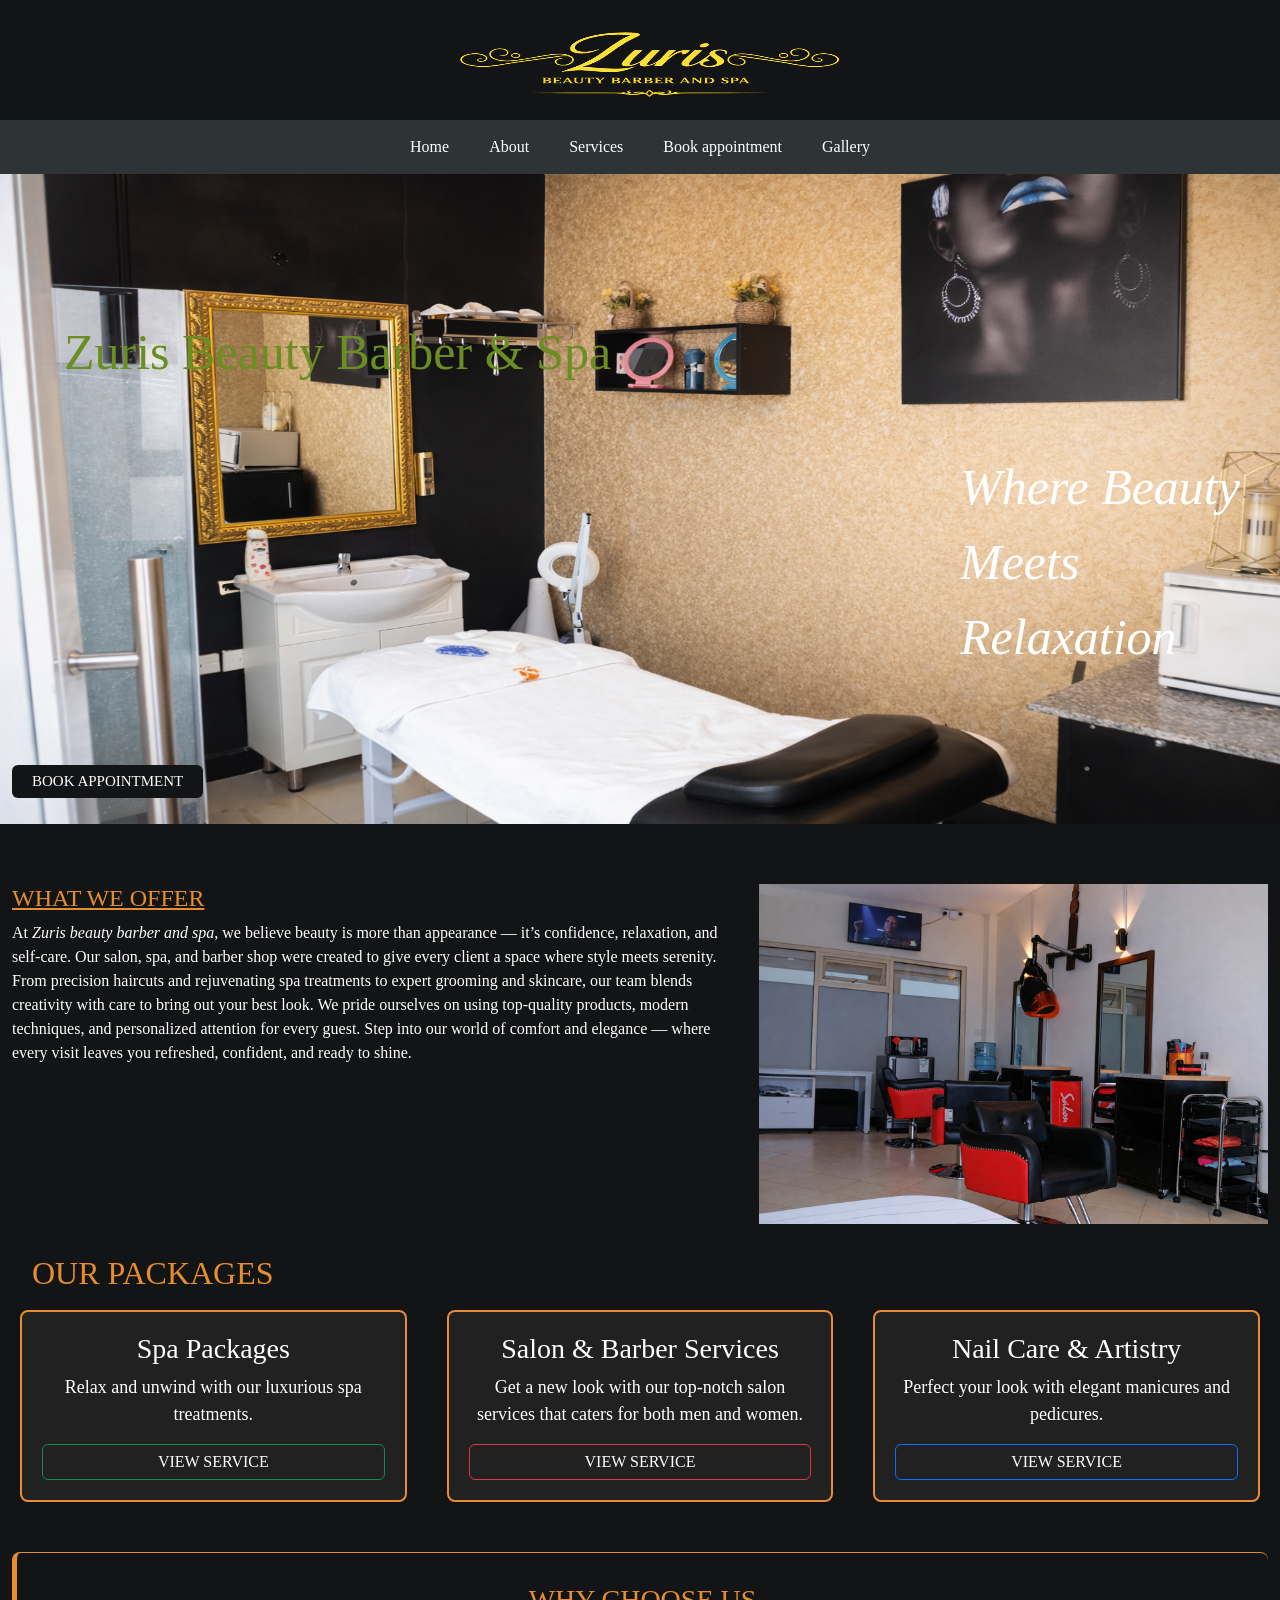
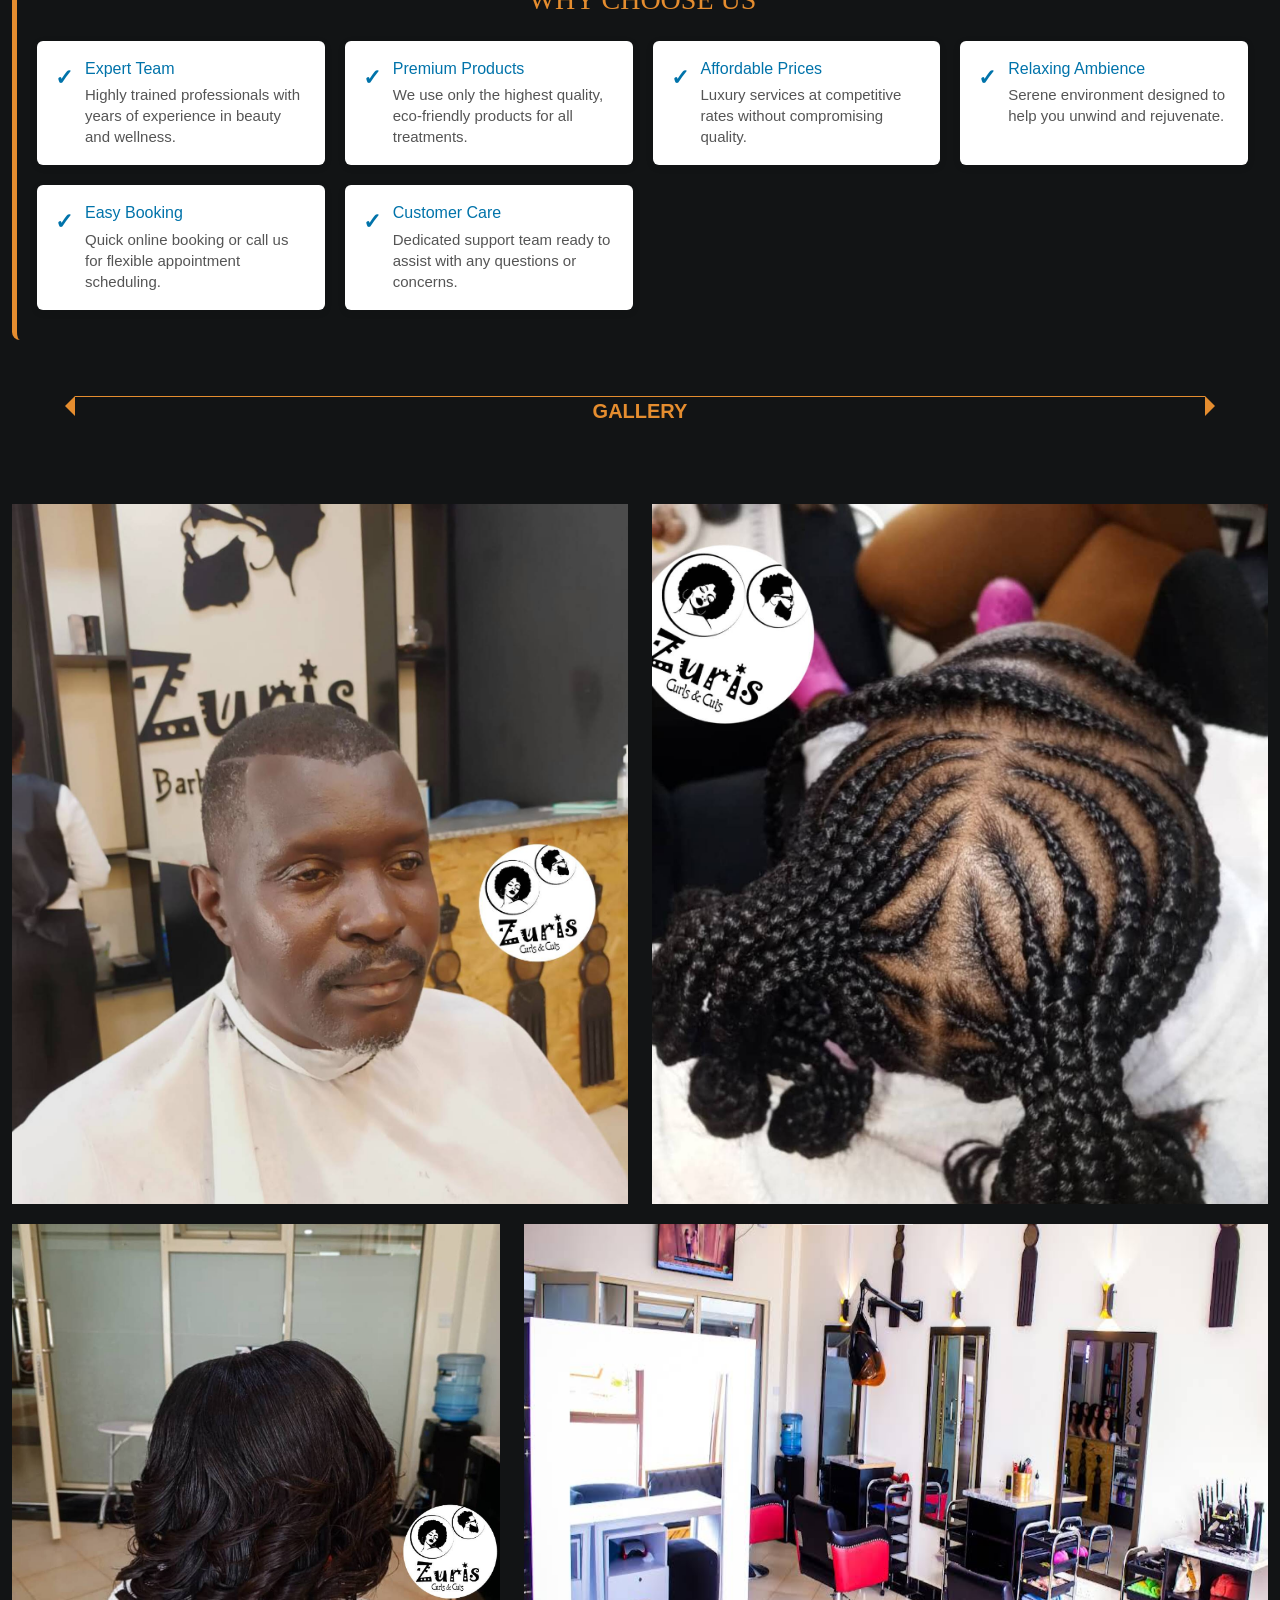
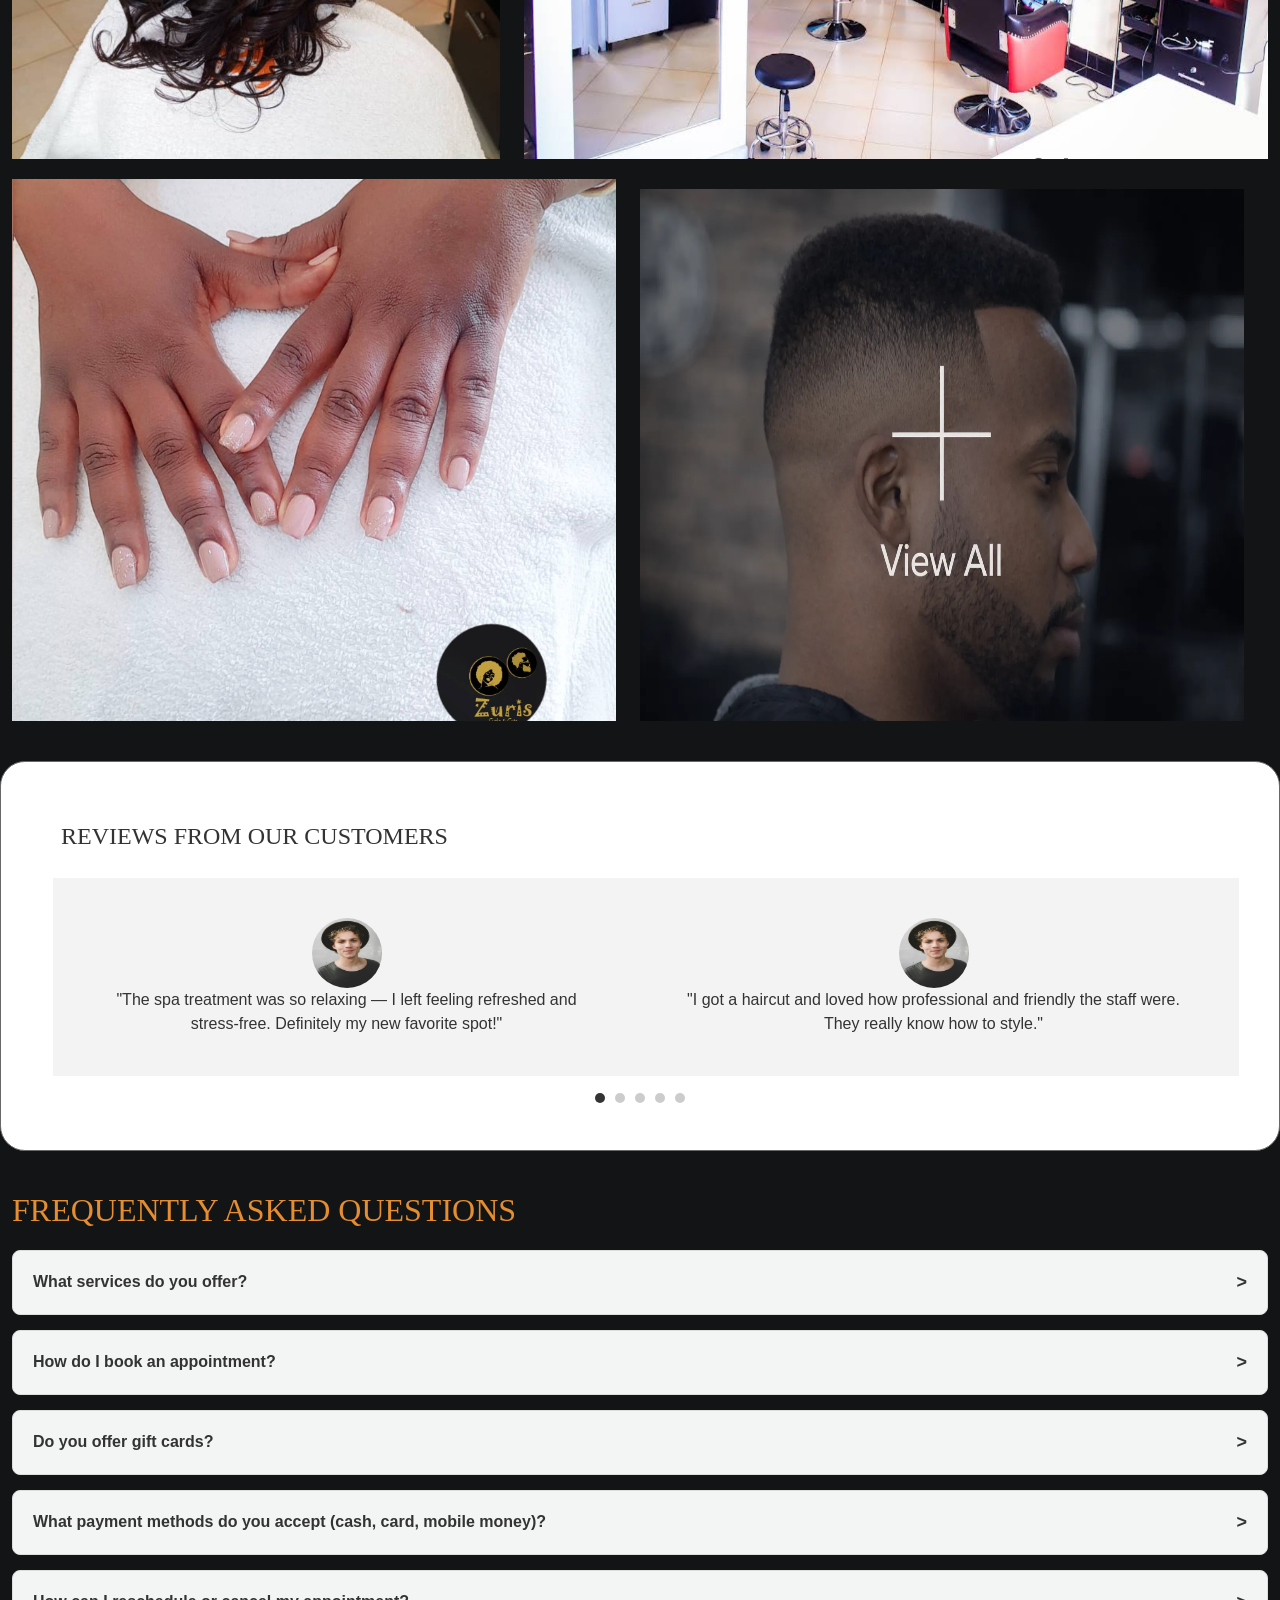
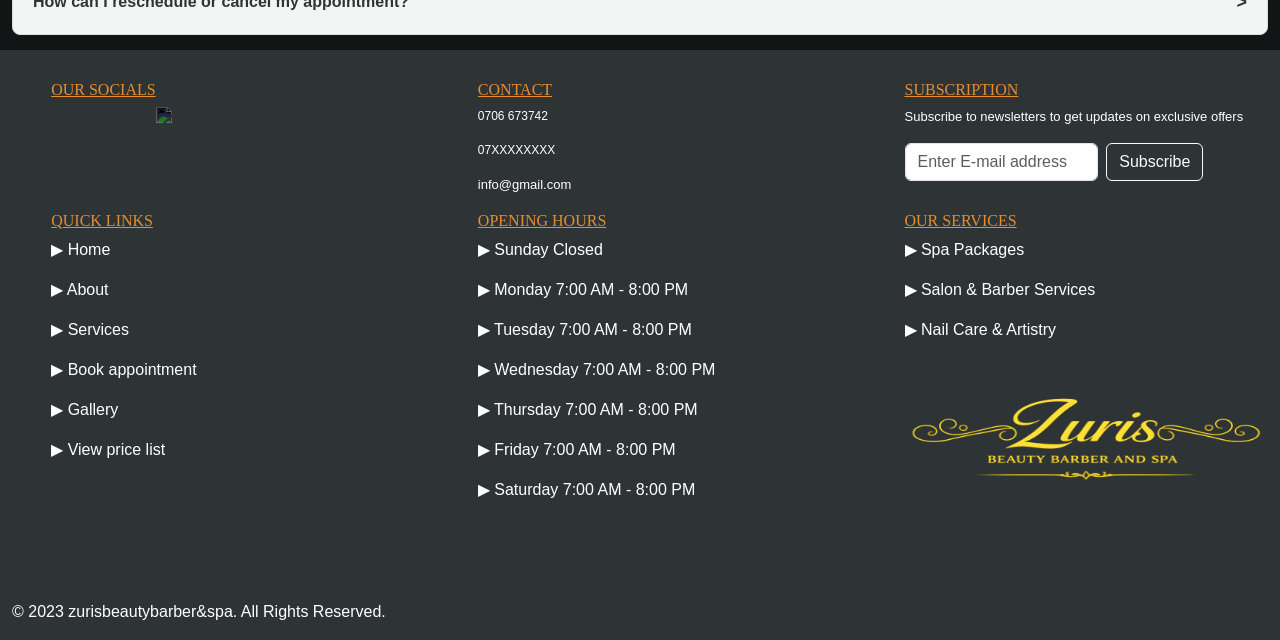
==== index.html @ 47574353 "first commit" ====
<!DOCTYPE html>
<html>

<head>
    <title>Zuris beauty barber and spa</title>
    <meta name="description" content="Zuris beauty and spa offers barbershop services in Nairobi. Book your appointment today for style, relaxation, and transformation.">
    <meta name="keywords" content="barbershop Nairobi, salon Kenya, barber Nairobi, spa services Kenya">
    
    <link href="https://cdn.jsdelivr.net/npm/bootstrap@5.0.2/dist/css/bootstrap.min.css" rel="stylesheet"
        integrity="sha384-EVSTQN3/azprG1Anm3QDgpJLIm9Nao0Yz1ztcQTwFspd3yD65VohhpuuCOmLASjC" crossorigin="anonymous">
    <script src="https://use.fontawesome.com/0bd7229511.js"></script>
    <link rel="preconnect" href="https://fonts.googleapis.com">
    <link rel="preconnect" href="https://fonts.gstatic.com" crossorigin>
    <link
        href="https://fonts.googleapis.com/css2?family=Atkinson+Hyperlegible+Next:ital,wght@0,200..800;1,200..800&display=swap"
        rel="stylesheet">
    <link rel="stylesheet" href="css/style.css" ;>
    <meta charset="utf-8">
    <meta name="viewport" content="width=device-width, initial-scale=1">
    <meta name="viewport" content="width=device-width, initial-scale=1.0">
    <!-- Open Graph (for social sharing) -->
    <meta property="og:title" content="Urban Dukes Ltd barbershop">   <!--Precious Beauty Shop-->
    <meta property="og:description" content="Salon, spa, and barber services in Nairobi.">
    <meta property="og:image" content="https://yourdomain.com/images/logo.png">
    <meta property="og:url" content="https://yourdomain.com">

<!-- Favicon -->
<link rel="icon" href="/favicon.ico" type="image/x-icon">
    <style>
        .duke{
            height:120px;
        }
        .Viewservice:hover{
            color:white;
            background-color: #e58d2f;
            border:1px solid #e58d2f
        }
       
        .cards {
            display: flex;
            justify-content: space-around;
            margin-top: 20px;
        }
        .card {
            background: #e9f4f7;
            border-radius: 8px;
            box-shadow: 0 2px 5px rgba(0, 0, 0, 0.1);
            padding: 20px;
            text-align: center;
            flex: 1;
            margin: 0 10px;
           
        }
        .item{
             transition: transform 0.2s;
        }
        .item:hover{
            transform: scale(1.05);
        }
        .spa {
            background-color: #202120; 
            border:2px solid #e58d2f;
            color:white;
        }
        .salon {
            background-color: #202120;  
            border:2px solid #e58d2f;
            color:white;
        }
        .beauty {
            background-color: #202120;  
            border:2px solid #e58d2f;
            color:white;
        }
        
        
      
        /*Arrow*/

        .arrow-divider {
            text-align: center;
            margin: 40px 0; /* Adjusts spacing around the divider */
            
            
        }

        .arrow {
            display: inline-block;
            width: 90%;    /* Length of the arrow body */
            height: 1px;   /* Thickness of the arrow body */
            background-color: #e58d2f; /* Color of the arrow body */
            position: relative;
            
        }

        .arrow-head {
            width: 0;
            height: 0;
            border-top: 10px solid transparent; /* Top point of the arrow */
            border-bottom: 10px solid transparent; /* Bottom point of the arrow */
            position: absolute;
        }

        .arrow-head.left {
            left: -10px; /* Adjust position for left arrowhead */
            border-right: 10px solid #e58d2f; /* Color of the left arrowhead */
        }

        .arrow-head.right {
            right: -10px; /* Adjust position for right arrowhead */
            border-left: 10px solid #e58d2f; /* Color of the right arrowhead */
           
        }

         /*Arrow*/
         /*menu*/
         .menu {
            display:none;
            flex-direction: column;
            background-color: #2e3436;
            position: absolute;
            top: 155px;
            left: 0px;
            width: 150px;
            border-bottom-right-radius: 5px;
            z-index: 100;
        }
        /*menu*/

        .faq-section {
            margin-top: 40px;
        }
        .faq-title {
            color: #0073aa;
            margin-bottom: 20px;
            font-family: 'Times New Roman', Times, serif;
        }
        .faq-item {
            border: 1px solid #ddd;
            border-radius: 8px;
            margin-bottom: 15px;
            overflow: hidden;
            background: #fafafaf8;
        }
        .faq-question {
            display: flex;
            justify-content: space-between;
            align-items: center;
            padding: 18px 20px;
            cursor: pointer;
            font-weight: 600;
            color: #333;
        }
        .faq-question:hover {
            background:rgb(73, 72, 72);
            color: white;
        }
        .faq-toggle {
            transition: transform 0.25s ease;
            display: inline-block;
            font-size: 18px;
        }
        .faq-toggle.open {
            transform: rotate(90deg);
        }
        .faq-answer {
            max-height: 0;
            overflow: hidden;
            padding: 0 20px;
            transition: max-height 0.3s ease, padding 0.3s ease;
            color: #555;
            background: #fff;
        }
        .faq-answer.open {
            padding: 15px 20px 20px;
            max-height: 240px;
        }

        /*Why chose us*/
        .why-us-section {
            margin-top: 40px;
            padding: 30px 20px;
            border-radius: 8px;
            border-left: 5px solid #e58d2f;
            border-top:1px solid #e58d2f
        }
        .why-us-title {
            color: #e58d2f;
            font-size: 28px;
            margin-bottom: 25px;
            text-align: center;
            font-family: 'Times New Roman', Times, serif;
        }
        .points-grid {
            display: grid;
            grid-template-columns: repeat(auto-fit, minmax(250px, 1fr));
            gap: 20px;
            margin: 0;
        }
        .point {
            background: white;
            padding: 18px;
            border-radius: 6px;
            box-shadow: 0 2px 8px rgba(0, 0, 0, 0.08);
            display: flex;
            align-items: flex-start;
            gap: 12px;
            transition: transform 0.2s, box-shadow 0.2s;
        }
        .point:hover {
            transform: translateY(-3px);
            box-shadow: 0 4px 12px rgba(0, 0, 0, 0.12);
        }
        .point-icon {
            color: #0073aa;
            font-size: 22px;
            font-weight: bold;
            flex-shrink: 0;
            margin-top: 2px;
        }
        .point-text h4 {
            margin: 0 0 6px 0;
            color: #0073aa;
            font-size: 16px;
        }
        .point-text p {
            margin: 0;
            color: #555;
            font-size: 15px;
            line-height: 1.4;
        }
            .slideshow {
            overflow: hidden;
            position: relative;
            }
            .slideshow img {
            position: absolute;
            top: 0;
            left: 0;
            width: 100%;
            height: auto;
            opacity: 0;
            transition: opacity 1s ease-in-out;
            }
            .slideshow img.active {
            opacity: 1;
           
            }

    /*Image Hover*/
            img.gallery {
                transition: transform 0.2s, box-shadow 0.2s;
                display: inline-block;
                padding-bottom: 20px;
            }
            img.gallery:hover {
                transform: scale(1.05);
            }

            a img.gallery {
                transition: transform 0.2s, box-shadow 0.2s;
                display: inline-block;
                padding-bottom: 20px;
            }
            a img.gallery:hover {
                transform: scale(1.05);
            }
            
    /*Image Hover*/
    </style>

</head>

<body>
    <div class="container-fluid">
        <header style="background-color: #121415;">
            <div class="row duke"  style="padding-left:35%; background-color: #121415;">
        
            <img src="Images/Zuris1.png" alt="Brand" style="width:50%;height:100%;"> 
        </div>
        </header>
        <div class="row" style=" background-color: #2e3436;font-family: 'Times New Roman', Times, serif;">
                            <!--Hamburger menu-->
                            <button class="hamburger">☰</button>
                            <div class="menu" id="menu">
                                <a href="index.html">Home</a>
                                <a href="about.html">About</a>
                                <a href="services.html">Services</a>
                                <a href="appointment.html">Book appointment</a>
                                <a href="gallery.html">Gallery</a>
                                <a href="#"  data-bs-toggle="modal" data-bs-target="#pricelist" >View price list</a>
                                 <a href="https://wa.me/254718853027?text=Hello,%20I%20am%20interested%20in%20your%20services!">Whatapp us</a>
                            </div>
                            <!--Hamburger menu-->
                        <nav>    
                            <a href="index.html">Home</a>
                            <a href="about.html">About</a>
                            <a href="services.html">Services</a>
                            <a href="appointment.html">Book appointment</a>
                            <a href="gallery.html">Gallery</a>
                        </nav> 
        </div>                

       

        <!--FIRST ROW CONTAINING PRODUCTS-->
        <div class="row home-page slideshow">
            <img src="Images/Home4.png" alt="Homepage Image"   class="active" style="padding: 0 0px;">
            <img src="Images/Home.png" alt="Homepage Image" style="padding: 0 0px;">
            <img src="Images/Home5.png" alt="Homepage Image" style="padding: 0 0px;">
        </div>
        <script>
            let sliderIndex = 0;
            const slideshow = document.querySelector('.slideshow');
            const images = document.querySelectorAll('.slideshow img');

            function adjustSlideshowHeight() {
            if (!slideshow) return;
            const active = slideshow.querySelector('img.active') || images[0];
            if (!active) return;
            if (active.complete && active.naturalWidth) {
                slideshow.style.height = active.clientHeight + 'px';
            } else {
                active.addEventListener('load', () => {
                slideshow.style.height = active.clientHeight + 'px';
                }, { once: true });
            }
            }

            window.addEventListener('load', adjustSlideshowHeight);
            window.addEventListener('resize', adjustSlideshowHeight);

            setInterval(() => {
            images[sliderIndex].classList.remove('active');
            sliderIndex = (sliderIndex + 1) % images.length;
            images[sliderIndex].classList.add('active');
            adjustSlideshowHeight();
            }, 10000); // changes every 10 seconds
        </script>
        
        <section>
            <div class="brand">
                Zuris Beauty Barber & Spa
            </div>
            <button class="btn btn-primary"><a href="appointment.html" style="color: white; text-decoration: none;display:block;width:100%;height:100%;line-height:inherit;">BOOK APPOINTMENT</a></button>
            <div class="description"><i>Where Beauty Meets Relaxation</i></div>
        </section>
        
        
        <!--Details-->
        <div class="row" style="padding-top:60px;">
            <div class="col-md-7">
                <h4 style="color:#e58d2f;font-family: 'Times New Roman', Times, serif;"><u>WHAT WE OFFER</u></h4>
            <p style="color:white;font-family: 'Times New Roman', Times, serif;">
                At <i>Zuris beauty barber and spa</i>, we believe beauty is more than appearance — it’s confidence, relaxation, and self‑care. Our salon, spa, and barber shop were created to give every client a space where style meets serenity.
                From precision haircuts and rejuvenating spa treatments to expert grooming and skincare, our team blends creativity with care to bring out your best look. We pride ourselves on using top‑quality products, modern techniques, and personalized attention for every guest.
                Step into our world of comfort and elegance — where every visit leaves you refreshed, confident, and ready to shine.
            </p>
            </div>
            <div class="col-md-5"><img src="Images/Image6.png" alt="Image 1" style="width: 100%;"></div>
            
        </div>
        
        <h2 style="padding-top:30px;padding-left:20px;font-family: 'Times New Roman', Times, serif;">OUR PACKAGES</h2>
        <div class="row" style="font-family: 'Times New Roman', Times, serif;font-size: 18px;"> 
            <div class="col-md-4" style="padding:10px;">  
                <div class="card spa hidden">
                    <h3>Spa Packages</h3>
                    <p>Relax and unwind with our luxurious spa treatments.</p>
                    <button class="btn btn-outline-success Viewservice" style="padding:0;"><a href="services.html" style="color: white; text-decoration: none;display:block;width:100%;height:100%;line-height:inherit;padding:5px;">VIEW SERVICE</a></button>
                </div>  
            </div>
            <div class="col-md-4" style="padding:10px;">      
                <div class="card salon hidden">
                    <h3>Salon & Barber Services</h3>
                    <p>Get a new look with our top-notch salon services that caters for both men and women.</p>
                    <button class="btn btn-outline-danger Viewservice" style="padding:0;"><a href="services.html" style="color: white; text-decoration: none;display:block;width:100%;height:100%;line-height:inherit;padding:5px;">VIEW SERVICE</a></button>
                </div>
            </div>
            <div class="col-md-4" style="padding:10px;">
                <div class="card beauty hidden">
                    <h3>Nail Care & Artistry</h3>
                    <p>Perfect your look with elegant manicures and pedicures.</p>
                    <button class="btn btn-outline-primary Viewservice" style="padding:0;"><a href="services.html" style="color: white; text-decoration: none;display:block;width:100%;height:100%;line-height:inherit;padding:5px;">VIEW SERVICE</a></button>
                </div>
            </div>    
        </div>

        <!--Why chose us-->
        <section class="why-us-section">
        <h2 class="why-us-title">WHY CHOOSE US</h2>
        <div class="points-grid">
            <div class="point">
                <div class="point-icon">✓</div>
                <div class="point-text">
                    <h4>Expert Team</h4>
                    <p>Highly trained professionals with years of experience in beauty and wellness.</p>
                </div>
            </div>
            <div class="point">
                <div class="point-icon">✓</div>
                <div class="point-text">
                    <h4>Premium Products</h4>
                    <p>We use only the highest quality, eco-friendly products for all treatments.</p>
                </div>
            </div>
            <div class="point">
                <div class="point-icon">✓</div>
                <div class="point-text">
                    <h4>Affordable Prices</h4>
                    <p>Luxury services at competitive rates without compromising quality.</p>
                </div>
            </div>
            <div class="point">
                <div class="point-icon">✓</div>
                <div class="point-text">
                    <h4>Relaxing Ambience</h4>
                    <p>Serene environment designed to help you unwind and rejuvenate.</p>
                </div>
            </div>
            <div class="point">
                <div class="point-icon">✓</div>
                <div class="point-text">
                    <h4>Easy Booking</h4>
                    <p>Quick online booking or call us for flexible appointment scheduling.</p>
                </div>
            </div>
            <div class="point">
                <div class="point-icon">✓</div>
                <div class="point-text">
                    <h4>Customer Care</h4>
                    <p>Dedicated support team ready to assist with any questions or concerns.</p>
                </div>
            </div>
        </div>
        </section>

        <!--Arrow-->
        <div class="arrow-divider">
             
            <div class="arrow">
                
                <div class="arrow-head left"></div>
                <span style="position: absolute; left: 50%; transform: translateX(-50%);font-weight: bold; color: #e58d2f;font-size: 20px;">
                GALLERY
                </span>
                <div class="arrow-head right"></div>
            </div>
            
        </div>
        <!--Arrow-->

        <div class="row" style="padding-top:60px;">
            <img src="Images/Image12.png" alt="Image 1" style="width: 50%; height: auto;" class="gallery">
            <img src="Images/Image10.png" alt="Image 3" style="width: 50%; height: auto;" class="gallery">
            <img src="Images/Image11.png" alt="Image 2" style="width: 40%; height: auto;" class="gallery">
            <img src="Images/Image3.png" alt="Image 7" style="width: 60%; height: auto;" class="gallery">
            
            <div class="row">
                <div class="col-6"><img src="Images/Image2.png" alt="Image 4" style="width: 100%; height: auto;" class="gallery"></div>   
                
                <div class="col-6"><a href="gallery.html"><img src="Images/Viewmore.webp" alt="Viewmore"   style="width: 100%; height: 100%;padding-top:10px;" class="gallery"></a></div>
            </div>    
        </div>
        <!--Details-->
        <!--Reviews-->
        <div class="row controls">
            <div class="col-6 d-flex justify-content-start"><button id="prev">◀</button></div>
            <div class="col-6 d-flex justify-content-end"><button id="next">▶</button></div>
        </div>    
        <div class="row" style="background-color:white;padding:40px;border: 1px solid rgb(105, 103, 103);margin-top:20px;border-radius: 25px;;">
            <h4 style="padding:20px;font-family: 'Times New Roman', Times, serif;">REVIEWS FROM OUR CUSTOMERS </h4> 
            <div class="carousel">
                <div class="carousel-track">
                    <div class="item" >
                        <div class="col-12 card-image">
                            <div class="card-header" style="border:none;">
                                <img src="Images/Review.webp" alt="Customer 1" class="circle-image" style="height:70px;width:70px;border-radius: 50%;">
                            </div>
                            <div class="card-body">
                                "The spa treatment was so relaxing — I left feeling refreshed and stress‑free. Definitely my new favorite spot!"
                            </div>
                       </div>
                    </div>
                   <div class="item" >
                        <div class="col-12 card-image">
                            <div class="card-header" style="border:none;">
                                <img src="Images/Review.webp" alt="Customer 1" class="circle-image" style="height:70px;width:70px;border-radius: 50%;">
                            </div>
                            <div class="card-body">
                                "I got a haircut and loved how professional and friendly the staff were. They really know how to style."
                            </div>
                        </div>
                    </div>
                    <div class="item" >
                        <div class="col-12 card-image">
                            <div class="card-header" style="border:none;">
                                <img src="Images/Review.webp" alt="Customer 1" class="circle-image" style="height:70px;width:70px;border-radius: 50%;">
                            </div>
                            <div class="card-body">
                               "The beauty package was worth every coin. My skin feels amazing and my nails look perfect — such a great value."
                            </div>
                        </div>
                    </div>
                    <div class="item" >
                        <div class="col-12 card-image">
                            <div class="card-header" style="border:none;">
                                <img src="Images/Review.webp" alt="Customer 1" class="circle-image" style="height:70px;width:70px;border-radius: 50%;">
                            </div>
                            <div class="card-body">
                               "I enjoyed the calm atmosphere and the attention to detail. Whether it’s a quick trim or a full spa day, they deliver quality service."
                            </div>
                        </div>
                    </div>
                    <div class="item" >
                        <div class="col-12 card-image">
                            <div class="card-header" style="border:none;">
                                <img src="Images/Review.webp" alt="Customer 1" class="circle-image" style="height:70px;width:70px;border-radius: 50%;">
                            </div>
                            <div class="card-body">
                               "This place is a gem! The combination of barber and spa services makes it easy to get everything done in one visit."
                            </div>
                        </div>
                    </div>
                    
                    <!-- duplicate set for seamless loop -->
                    <div class="item" >
                        <div class="col-12 card-image">
                            <div class="card-header" style="border:none;">
                                <img src="Images/Review.webp" alt="Customer 1" class="circle-image" style="height:70px;width:70px;border-radius: 50%;">
                            </div>
                            <div class="card-body">
                                "The spa treatment was so relaxing — I left feeling refreshed and stress‑free. Definitely my new favorite spot!"
                            </div>
                        </div>
                    </div>
                   <div class="item" >
                        <div class="col-12 card-image">
                            <div class="card-header" style="border:none;">
                                <img src="Images/Review.webp" alt="Customer 1" class="circle-image" style="height:70px;width:70px;border-radius: 50%;">
                            </div>
                            <div class="card-body">
                                "I got a haircut and loved how professional and friendly the staff were. They really know how to style."
                            </div>
                        </div>
                    </div>
                    <div class="item" >
                        <div class="col-12 card-image">
                            <div class="card-header" style="border:none;">
                                <img src="Images/Review.webp" alt="Customer 1" class="circle-image" style="height:70px;width:70px;border-radius: 50%;">
                            </div>
                            <div class="card-body">
                               "The beauty package was worth every coin. My skin feels amazing and my nails look perfect — such a great value."
                            </div>
                        </div>
                    </div>
                    <div class="item" >
                        <div class="col-12 card-image">
                            <div class="card-header" style="border:none;">
                                <img src="Images/Review.webp" alt="Customer 1" class="circle-image" style="height:70px;width:70px;border-radius: 50%;">
                            </div>
                            <div class="card-body">
                               "I enjoyed the calm atmosphere and the attention to detail. Whether it’s a quick trim or a full spa day, they deliver quality service."
                            </div>
                        </div>
                    </div>
                    <div class="item" >
                        <div class="col-12 card-image">
                            <div class="card-header" style="border:none;">
                                <img src="Images/Review.webp" alt="Customer 1" class="circle-image" style="height:70px;width:70px;border-radius: 50%;">
                            </div>
                            <div class="card-body">
                               "This place is a gem! The combination of barber and spa makes it easy to get everything done in one visit."
                            </div>
                        </div>
                    </div>
                </div>
            </div>

            <!-- Navigation controls -->
            

            <!-- Dots -->
            <div class="dots"></div>



            <!--carousel javascript-->

            <script>
                    const track = document.querySelector('.carousel-track');
                    const items = document.querySelectorAll('.item');
                    const dotsContainer = document.querySelector('.dots');
                    let index = 0;
                    let intervalId;

                    // Create dots
                    for (let i = 0; i < items.length / 2; i++) {
                    const dot = document.createElement('span');
                    if (i === 0) dot.classList.add('active');
                    dotsContainer.appendChild(dot);
                    }

                    // Update active dot
                    function updateDots() {
                    const dots = dotsContainer.querySelectorAll('span');
                    dots.forEach((dot, i) => {
                        dot.classList.toggle('active', i === index);
                    });
                    }

                    // Show next slide
                    function showNext() {
                    index++;
                    track.style.transform = `translateX(-${index * 100}%)`;

                    if (index >= items.length / 2) {
                        setTimeout(() => {
                        track.style.transition = "none";
                        track.style.transform = "translateX(0)";
                        index = 0;
                        void track.offsetWidth;
                        track.style.transition = "transform 0.8s ease";
                        updateDots();
                        }, 800);
                    } else {
                        updateDots();
                    }
                    }

                    // Show specific slide
                    function showSlide(i) {
                    index = i;
                    track.style.transform = `translateX(-${index * 100}%)`;
                    updateDots();
                    }

                    // Auto-scroll with pause
                    function startCarousel() {
                    intervalId = setInterval(showNext, 5000); // 4s pause + 0.8s slide
                    }
                    function stopCarousel() {
                    clearInterval(intervalId);
                    }
                    startCarousel();

                    // Arrows
                    document.getElementById('next').addEventListener('click', () => {
                    stopCarousel();
                    showNext();
                    startCarousel();
                    });
                    document.getElementById('prev').addEventListener('click', () => {
                    stopCarousel();
                    showSlide(index - 1 < 0 ? items.length/2 - 1 : index - 1);
                    startCarousel();
                    });

                    // Dots click
                    dotsContainer.querySelectorAll('span').forEach((dot, i) => {
                    dot.addEventListener('click', () => {
                        stopCarousel();
                        showSlide(i);
                        startCarousel();
                    });
                    });

                    

                    // Swipe gestures (mobile)
                    let startX = 0;
                    track.addEventListener('touchstart', e => startX = e.touches[0].clientX);
                    track.addEventListener('touchend', e => {
                    let endX = e.changedTouches[0].clientX;
                    if (endX < startX - 50) { // swipe left
                        stopCarousel();
                        showNext();
                        startCarousel();
                    } else if (endX > startX + 50) { // swipe right
                        stopCarousel();
                        showSlide(index - 1 < 0 ? items.length/2 - 1 : index - 1);
                        startCarousel();
                    }
                    });

            </script>
        </div>
    
        <!--Fequently asked questions-->
        <section class="faq-section">
        <h2 style="color:#e58d2f" class="faq-title">FREQUENTLY ASKED QUESTIONS</h2>

        <div class="faq-item">
            <div class="faq-question">
                <span>What services do you offer?</span>
                <span class="faq-toggle">&gt;</span>
            </div>
            <div class="faq-answer">
                <p>We offer sallon&barber services and spa treatments tailored to relaxation, styling, and personal care.</p>
            </div>
        </div>

        <div class="faq-item">
            <div class="faq-question">
                <span>How do I book an appointment?</span>
                <span class="faq-toggle">&gt;</span>
            </div>
            <div class="faq-answer">
                <p>You can book an appointment online through our website or call us directly. We also accept walk-ins subject to availability.</p>
            </div>
        </div>

        <div class="faq-item">
            <div class="faq-question">
                <span>Do you offer gift cards?</span>
                <span class="faq-toggle">&gt;</span>
            </div>
            <div class="faq-answer">
                <p>Yes, gift cards are available and make the perfect gift for anyone who loves beauty and relaxation.</p>
            </div>
        </div>
        <div class="faq-item">
            <div class="faq-question">
                <span> What payment methods do you accept (cash, card, mobile money)?  </span>
                <span class="faq-toggle">&gt;</span>
            </div>
            <div class="faq-answer">
                <p>We accept cash, major cards, and mobile money (M‑Pesa). This makes it easy and convenient for all clients.</p>
            </div>
        </div>
        <div class="faq-item">
            <div class="faq-question">
                <span>How can I reschedule or cancel my appointment?  </span>
                <span class="faq-toggle">&gt;</span>
            </div>
            <div class="faq-answer">
                <p>Simply call us or use our online booking system at least 24 hours before your appointment, and we’ll be happy to reschedule or cancel for you.</p>
            </div>
        </div>
        </section>

        <!--Fequently asked questions js-->
        <script>
                document.querySelectorAll('.faq-question').forEach(function(question) {
                var answer = question.nextElementSibling;
                var toggle = question.querySelector('.faq-toggle');

                function openFaq() {
                    document.querySelectorAll('.faq-answer.open').forEach(function(openAnswer) {
                        if (openAnswer !== answer) {
                            openAnswer.classList.remove('open');
                            openAnswer.previousElementSibling.querySelector('.faq-toggle').classList.remove('open');
                        }
                    });
                    answer.classList.add('open');
                    toggle.classList.add('open');
                }

                question.addEventListener('click', function() {
                    var isOpen = answer.classList.contains('open');

                    document.querySelectorAll('.faq-answer.open').forEach(function(openAnswer) {
                        if (openAnswer !== answer) {
                            openAnswer.classList.remove('open');
                            openAnswer.previousElementSibling.querySelector('.faq-toggle').classList.remove('open');
                        }
                    });

                    answer.classList.toggle('open', !isOpen);
                    toggle.classList.toggle('open', !isOpen);
                });

                if (window.matchMedia('(hover: hover)').matches) {
                    question.addEventListener('mouseenter', openFaq);
                    question.addEventListener('mouseleave', function() {
                        answer.classList.remove('open');
                        toggle.classList.remove('open');
                    });
                }
            });
        </script>


        
                    <!--pricelist-->
                        <div class="modal fade" id="pricelist">
                            <div class="modal-dialog modal-dialog-scrollable modal-dialog-centered">
                            <div class="modal-content">
                                <div class="modal-header">
                                <h5 class="modal-title" id="exampleModalLabel"><b>PRICE LIST</b></h5>
                                <button type="button" class="btn-close" data-bs-dismiss="modal" aria-label="Close"></button>
                                </div>
                                <div class="modal-body">
                                <P>
                                   <img src="Images/Pricelist.png" alt="Jumax1" class="img-fluid" style="width:100%;;">
                                </P>
                                </div>
                                <div class="modal-footer">
                                <button type="button" class="btn btn-danger btnmodal" data-bs-dismiss="modal">Close</button>
                                <!--<button type="button" class="btn btn-primary">Save changes</button>-->
                                </div>
                            </div>
                            </div>
                        </div>
                        <!--pricelist-->
                        <!--Gallery-->
                         <div class="modal fade" id="Gallery">
                            <div class="modal-dialog modal-dialog-scrollable modal-dialog-centered ">
                            <div class="modal-content text-center">
                                <div class="modal-header">
                                <h5 class="modal-title" id="exampleModalLabel"><b><u>GALLERY</u></b></h5>
                                <button type="button" class="btn-close" data-bs-dismiss="modal" aria-label="Close"></button>
                                </div>
                                <div class="modal-body">
                                <P>
                                    
                                <img src="Images/3.webp" alt="Image 3" style="width: 70%; height: auto;">
                                <img src="Images/Urban5.png" alt="Image 2" style="width: 70%; height: auto;">
                                <img src="Images/7.webp" alt="Image 7" style="width: 70%; height: auto;">
                                <img src="Images/Urban7.png" alt="Image 4" style="width: 70%; height: auto;">   
                                <img src="Images/5.webp" alt="Image 5" style="width: 70%; height: auto;">  
                                <img src="Images/9.webp" alt="Image 9" style="width: 70%; height: auto;">
                                </P>
                                </div>
                                <div class="modal-footer">
                                <button type="button" class="btn btn-danger btnmodal" data-bs-dismiss="modal">Close</button>
                                <!--<button type="button" class="btn btn-primary">Save changes</button>-->
                                </div>
                            </div>
                            </div>
                        </div>
                         <!--Gallery-->
        <div class="footer">
            <div class="row" style="padding-top:30px;background-color: #2e3436 !important;">
                <div class="col-sm-4 info">
                    <h6 style="margin-left:0px;color:#e58d2f;font-family: 'Times New Roman', Times, serif;"><u>OUR SOCIALS</u></h6>

                    <div class="icon-social">
                                    <a href="https://m.me/" target="_blank" style="background-color:none;">
 
                                        <i class="fa fa-facebook-square"></i>
                                    </a>
                                    <a href="https://www.instagram.com/theurbandukes" style="background-color:none;">
                                        <i class="	fa fa-instagram"></i>
                                    </a>
                                    <a href="https://wa.me/254718853027?text=Hello,%20I%20am%20interested%20in%20your%20services!" target="_blank" style="background-color: none;">
                                        <i class="fa fa-whatsapp"></i>
                                    </a>
                                    <a href="https://www.tiktok.com/@deluxe.webworks" target="_blank" style="display:inline-flex; align-items:center; justify-content:center;">
                                        <img src="https://cdn-icons-png.flaticon.com/512/3116/3116491.png"  alt="TikTok" width="25" height="25" style="filter: invert(1) hue-rotate(200deg) brightness(0.9);">    
                                    </a>
                    </div>
                </div>



                <div class="col-sm-4 info">
                    <h6 style="color:#e58d2f;margin-left:0px;font-family: 'Times New Roman', Times, serif;"><u>CONTACT</u></h6>
                    <p style="color:white;margin-left:0px;font-size:12px;"> 0706 673742</p>
                    <P style="color:white;margin-left:0px;font-size:12px;">07XXXXXXXX</P>
                    <P style="color:white;margin-left:0px;font-size:13px;">info@gmail.com</P>

                </div>

                <!--subscription for newsletters-->
                <div class="col-sm-4 info">
                    <h6 style="color:#e58d2f;font-family: 'Times New Roman', Times, serif;"><u>SUBSCRIPTION</u></h6>
                    <p style="font-size:13px;color:white">Subscribe to newsletters to get updates on exclusive offers
                    </p>
                    <div class="row mb-3">
                        <div class="col-sm-10 offset">
                            <form class="d-flex" role="search">
                                <input class="form-control me-2" type="search" placeholder="Enter E-mail address" aria-label="Search">
                                <button class="btn btn-outline-light" type="submit">Subscribe</button>
                            </form>
                        </div>
                    </div>
                </div>
                <!--subscription for newsletters-->

            </div>
             <div class="row" style="background-color: #2e3436 !important;">
                <div class="col-sm-4 info">
                    <h6 style="color:#e58d2f;font-family: 'Times New Roman', Times, serif;"><u>QUICK LINKS</u></h6>
                    <p><a href="index.html"  class="quicklinks">▶ Home</a></p>
                    <p><a href="about.html" class="quicklinks">▶ About</a></p>
                    <p><a href="services.html" class="quicklinks">▶ Services</a></p>
                    <p><a href="appointment.html" class="quicklinks">▶ Book appointment</a></p>
                    <p><a href="gallery.html" class="quicklinks">▶ Gallery</a></p>
                    <p><a href="#" class="quicklinks" data-bs-toggle="modal" data-bs-target="#pricelist" >▶ View price list</a></p>
                </div>
                <div class="col-sm-4 info">
                    <h6 style="color:#e58d2f;font-family: 'Times New Roman', Times, serif;"><u>OPENING HOURS</u></h6>
                    <p>▶ Sunday     Closed</p>
                    <p>▶ Monday     7:00 AM - 8:00 PM</p>
                    <p>▶ Tuesday    7:00 AM - 8:00 PM</p>
                    <p>▶ Wednesday  7:00 AM - 8:00 PM</p>
                    <p>▶ Thursday   7:00 AM - 8:00 PM</p>
                    <p>▶ Friday     7:00 AM - 8:00 PM</p>
                    <p>▶ Saturday   7:00 AM - 8:00 PM</p>
                </div>
                <div class="col-sm-4 info">
                    <h6 style="color:#e58d2f;font-family: 'Times New Roman', Times, serif;"><u>OUR SERVICES</u></h6>
                    <p><a href="services.html"  class="quicklinks">▶ Spa Packages</a></p>
                    <p><a href="services.html" class="quicklinks">▶ Salon & Barber Services</a></p>
                    <p><a href="services.html" class="quicklinks">▶ Nail Care & Artistry</a></p>
                    <img src="Images/Zuris.png" alt="Brand" style="width:100%;height:50%;"> 
                </div>
                
             </div>
            <div class="row" style="background-color: #2e3436 !important;">
            <p>&copy; 2023 zurisbeautybarber&spa. All Rights Reserved.</p>
            </div>
        </div>
    </div>



<script>
    document.addEventListener("DOMContentLoaded", () => {
  const elements = document.querySelectorAll(".hidden");

  const observer = new IntersectionObserver(entries => {
    entries.forEach(entry => {
      if (entry.isIntersecting) {
        entry.target.classList.add("show");
        observer.unobserve(entry.target); // optional: stop observing once shown
      }
    });
  }, { threshold: 0.2 });

  elements.forEach(el => observer.observe(el));
});
</script>


    <script src="js/faq.js" defer></script>

    <script src="https://cdn.jsdelivr.net/npm/@popperjs/core@2.9.2/dist/umd/popper.min.js"
        integrity="sha384-IQsoLXl5PILFhosVNubq5LC7Qb9DXgDA9i+tQ8Zj3iwWAwPtgFTxbJ8NT4GN1R8p"
        crossorigin="anonymous"></script>
    <script src="https://cdn.jsdelivr.net/npm/bootstrap@5.0.2/dist/js/bootstrap.min.js"
        integrity="sha384-cVKIPhGWiC2Al4u+LWgxfKTRIcfu0JTxR+EQDz/bgldoEyl4H0zUF0QKbrJ0EcQF"
        crossorigin="anonymous"></script>
</body>

</html>
---- css/style.css ----
body {
            font-family: Arial, sans-serif;
            margin: 0;
            padding: 0;
            background-color: #f4f4f4;
            color: #333;
        }
       
        
        nav {
            display: flex;
            justify-content: center;
            background-color: #2e3436;
            width:100%;
        }
        nav a {
            color: white;
            padding: 15px 20px;
            text-decoration: none;
        }
        nav a:hover {
            background-color:black;
            color:#e58d2f;
        }
        .container-fluid {
            max-width: 1500px;
            background: #121415;
            box-shadow: 0 2px 10px rgba(0, 0, 0, 0.1);
        }
        h1{
            color:white;
        } 
        h2 {
            color: #e58d2f;
        }
        .footer {
            color: white;
            position: relative;
            bottom: 0;
            width: 100%;
        }
        .logo {
            background: linear-gradient(135deg, #efede5, #f9edc6);
            text-align: center; 
            font-size: 30px !important;
            color: black;
            font-family: 'Times New Roman', Times, serif; 
            padding:10px;
         }
         .service{
            font-size: 20px;
             left: 50%;
        }
.quicklinks{
    text-decoration: none;
    color:white;
}
.quicklinks:hover{
    color:#e58d2f;
    text-decoration:underline;
}
.hiremetag:hover{
    background-color:rgb(130, 130, 130);
    color:white;
}
.home-page img{
    height:650px !important;
}
.btn-primary {
    background-color:#121415;
    border:none;
    position :absolute;
    padding:0;
    top:85%;
    font-family: 'Times New Roman', Times, serif;
    font-size: 15px;
}
.btn-primary:hover{
    color:white;
    background-color: #e58d2f;
}
.btn-primary a{
    padding:5px 20px;
    display:inline-block;
}

/*Where beauty meets relaxation*/
.description{
    display: flex;
    flex-direction:row;
    justify-content: center;
    align-items: center;
    position:absolute;
    top:50%;
    left:75%;
    font-size: 50px !important;
    font-family: 'Times New Roman', Times, serif;
    color:white
}



/*precious beauty launge*/

.brand{
    display: flex;
    flex-direction:row;
    justify-content: center;
    align-items: center;
    position:absolute;
    top:35%;
    left:5%;
   
    font-size: 50px !important;
    font-family: 'Times New Roman', Times, serif;
    color:olivedrab;
    /*olivedrab*/
      
}
.brand {
  animation: slideIn 2s ease-out forwards;
}

/* Define the animation */
@keyframes slideIn {
  from {
    transform: translateX(-100%);  /* start off-screen to the left */
    opacity: 0;                    /* invisible */
  }
  to {
    transform: translateX(0);      /* back to normal position */
    opacity: 1;                    /* fully visible */
  }
}



/*Our packages */
.hidden {
  opacity: 0;
  transform: translateY(20px);
  transition: all 1s ease-out;
}
.card.show {
  animation: slideup 1s ease-out forwards;
}

/* Define the animation */
@keyframes slideup {
  from {
    transform: translateY(100%);  /* start off-screen to the left */
    opacity: 0;                    /* invisible */
  }
  to {
    transform: translateY(0);      /* back to normal position */
    opacity: 1;                    /* fully visible */
  }
}



/* Carousel styles */

.carousel {
  width: 100%;
  overflow: hidden;
  position: relative;
}

.carousel-track {
  display: flex;
  transition: transform 0.8s ease;
}

.item {
  min-width: 50%;
  text-align: center;
  padding: 40px;
  background: #f3f3f3;
  font-size: 1.2rem;
  width: 50% !important;
  justify-content:center;

}
.controls{
    display:none;
}



.dots {
  text-align: center;
  margin-top: 10px;
}

.dots span {
  display: inline-block;
  width: 10px;
  height: 10px;
  margin: 0 5px;
  background: #ccc;
  border-radius: 50%;
  cursor: pointer;
}

.dots .active {
  background: #333;
}
/*courosel styles*/






.card-image{
    background: transparent !important;;
    font-size:medium;
    padding:0px !important;
    border: none !important;;
}
.info{
    padding-left: 4% !important;
    color:white;
}

/*Hamburger menu*/
.menu a {
    color: #DAA520 ;
    text-decoration: none;
    padding: 10px;
    border-bottom: 1px solid #444;
}

.menu a:hover {
    color: #DAA520;
}

.hamburger:hover+.menu,
.menu:hover {
    display: flex;
    flex-direction: column;
}

.hamburger {
    display:none;
    cursor: pointer;
    font-size: 25px;
    padding: 1px;
    background-color:transparent;
    color:#DAA520 ;
    border:1px solid #DAA520;
    border-radius: 2px;
    width: 60px;
    
}

.hamburger:focus {
    outline: none;
}



/*Hamburger menu*/


.icon-social {
    display: flex;
    flex-direction: row;
    gap: 10px;
    padding-bottom: 30px; 
}

.icon-social a {
    display: block;
    border-radius: 10px;
    text-align: center;
    padding: 0px 0px;
    margin-right: 25px;
    font-size: 28px;
    color:white!important;   
}

   @media (max-width:600px) {
    .title {
        padding: 0 10px;
        font-size: 16px; 
        z-index: 2;       
    }
    header .row{
        padding-left: 20% !important;
    }
    header img{
        width: 80% !important;
        }

    nav a {
        display:none;
       
    }
    .hamburger {
        display:block;
    }
    
    .home-page img{
        height:400px !important;
    }
    .btn-primary{
        top:500px;
        z-index:2;
    }
    .btn-primary a{
    padding:5px 20px;
    display:inline-block;
    } 
    .brand{
        font-size: 35px !important;
    }
    .description{
        font-size: 25px !important;
        left:50%;
    } 
    
    .item {
        min-width:100% !important;
        padding:0px;        
    } 
    .card-image{
        height:auto;
    }
    .controls{
        display:none;
        position:absolute;
        top:405%;
        background-color:transparent;
        font-size: 20px;
        z-index:200;
        width:100%;
    } 
    .controls button{
        background-color:rgb(185, 179, 179);
        border-radius:50%;
        border:1px solid rgb(185, 179, 179);
        color:white;
        padding:5px 12px;
    } 
    .offset{
        width:400px;
    }   
    .hero{
        height:130px;
        margin-top:0px;
        padding-top:60px !important;
    } 
    .space{
        display:flex;
        flex-wrap: nowrap;
        overflow-x: auto;
    } 
    /*Service page*/ 
    .service{
        font-size: 15px;
        left: 45%;
    } 
}
@media (min-width:600px) and (max-width:1024px){
    .btn-primary{
        top:75%;
    }
    .description{
        left:60%;
        font-size: 40px !important;
    }
}
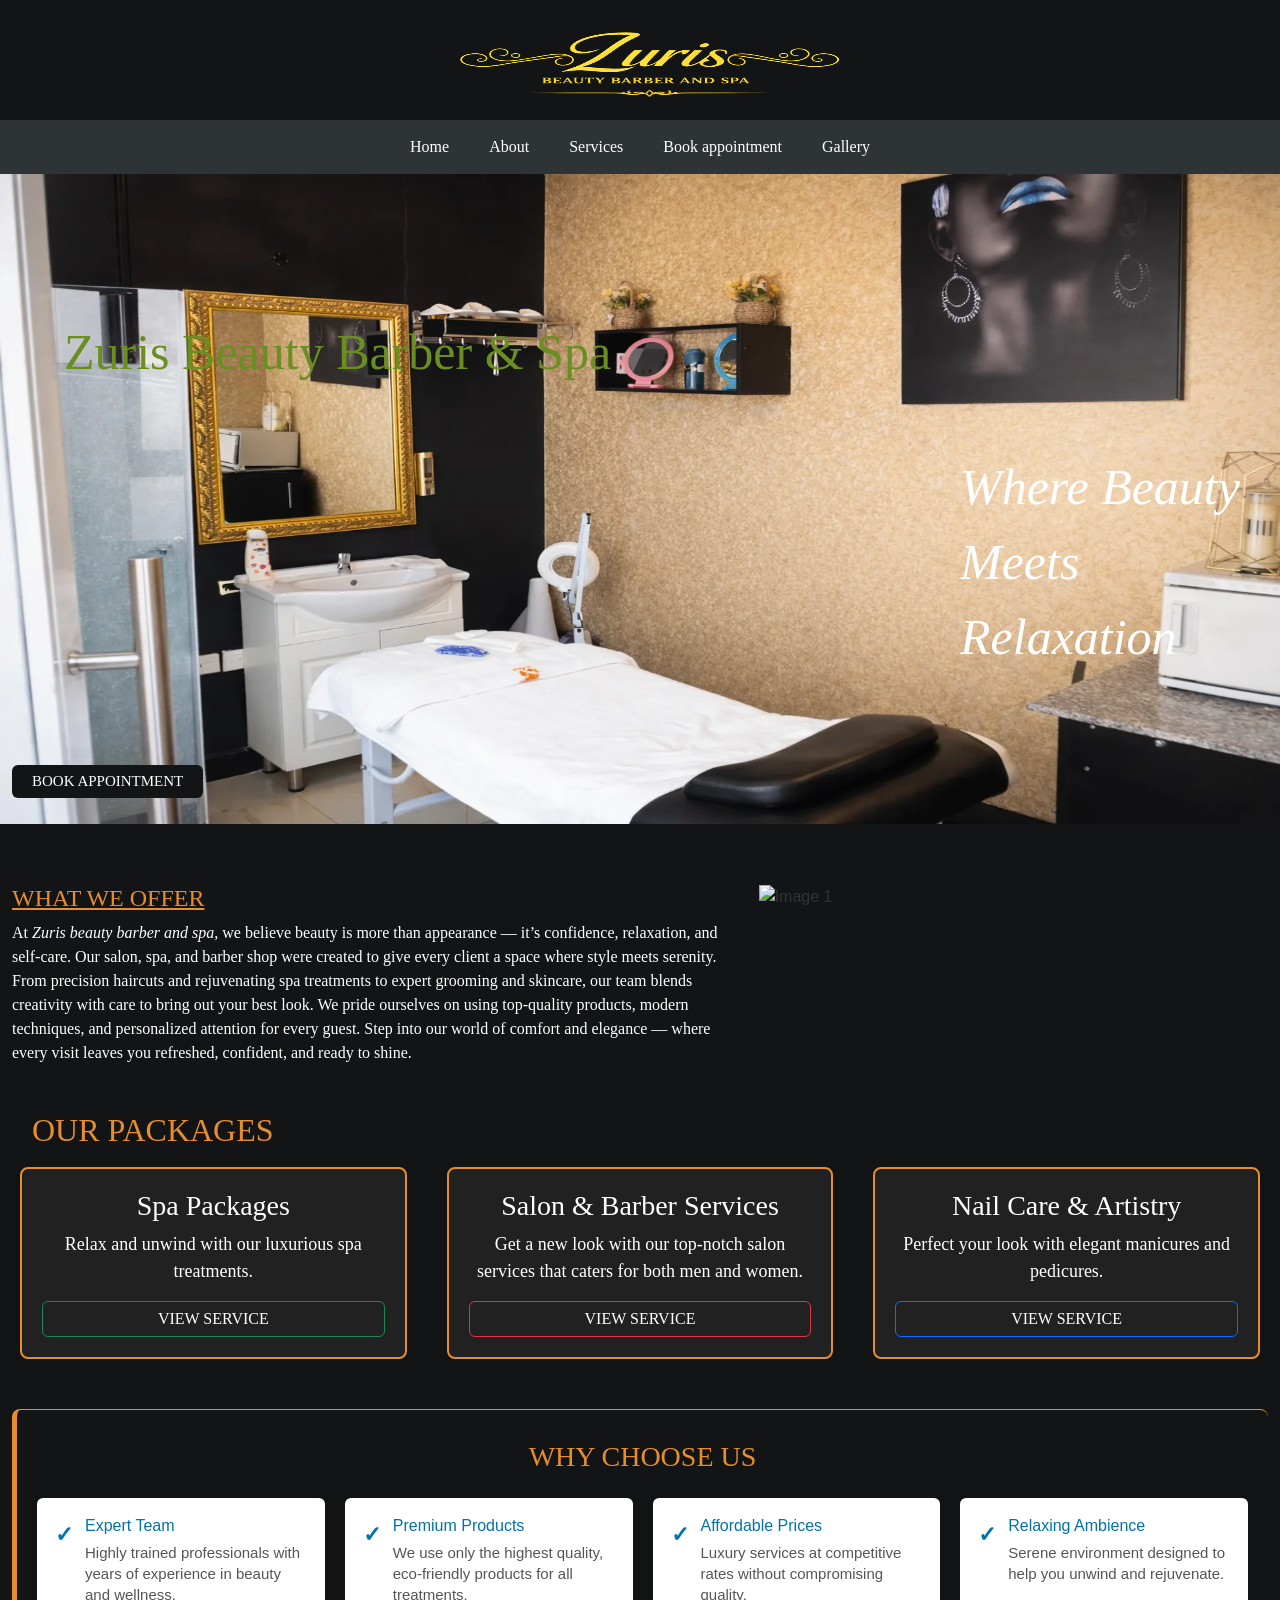
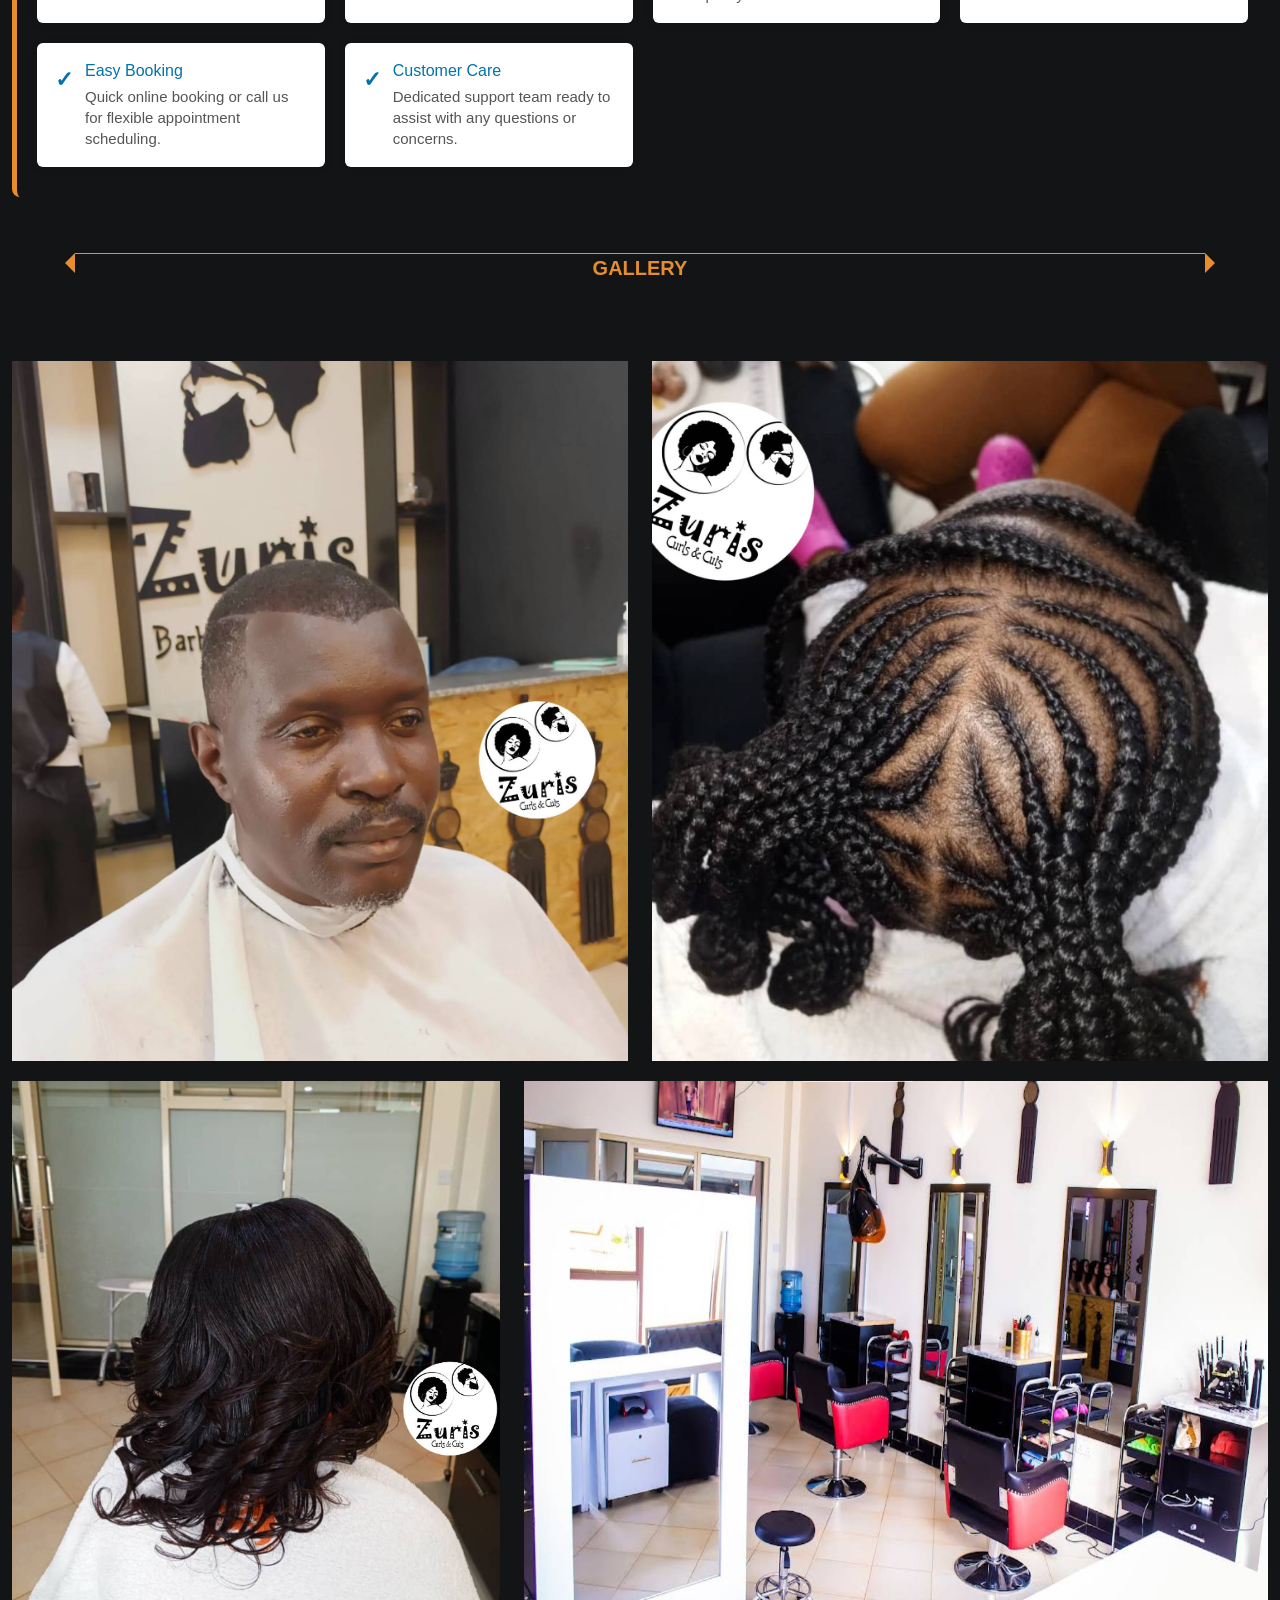
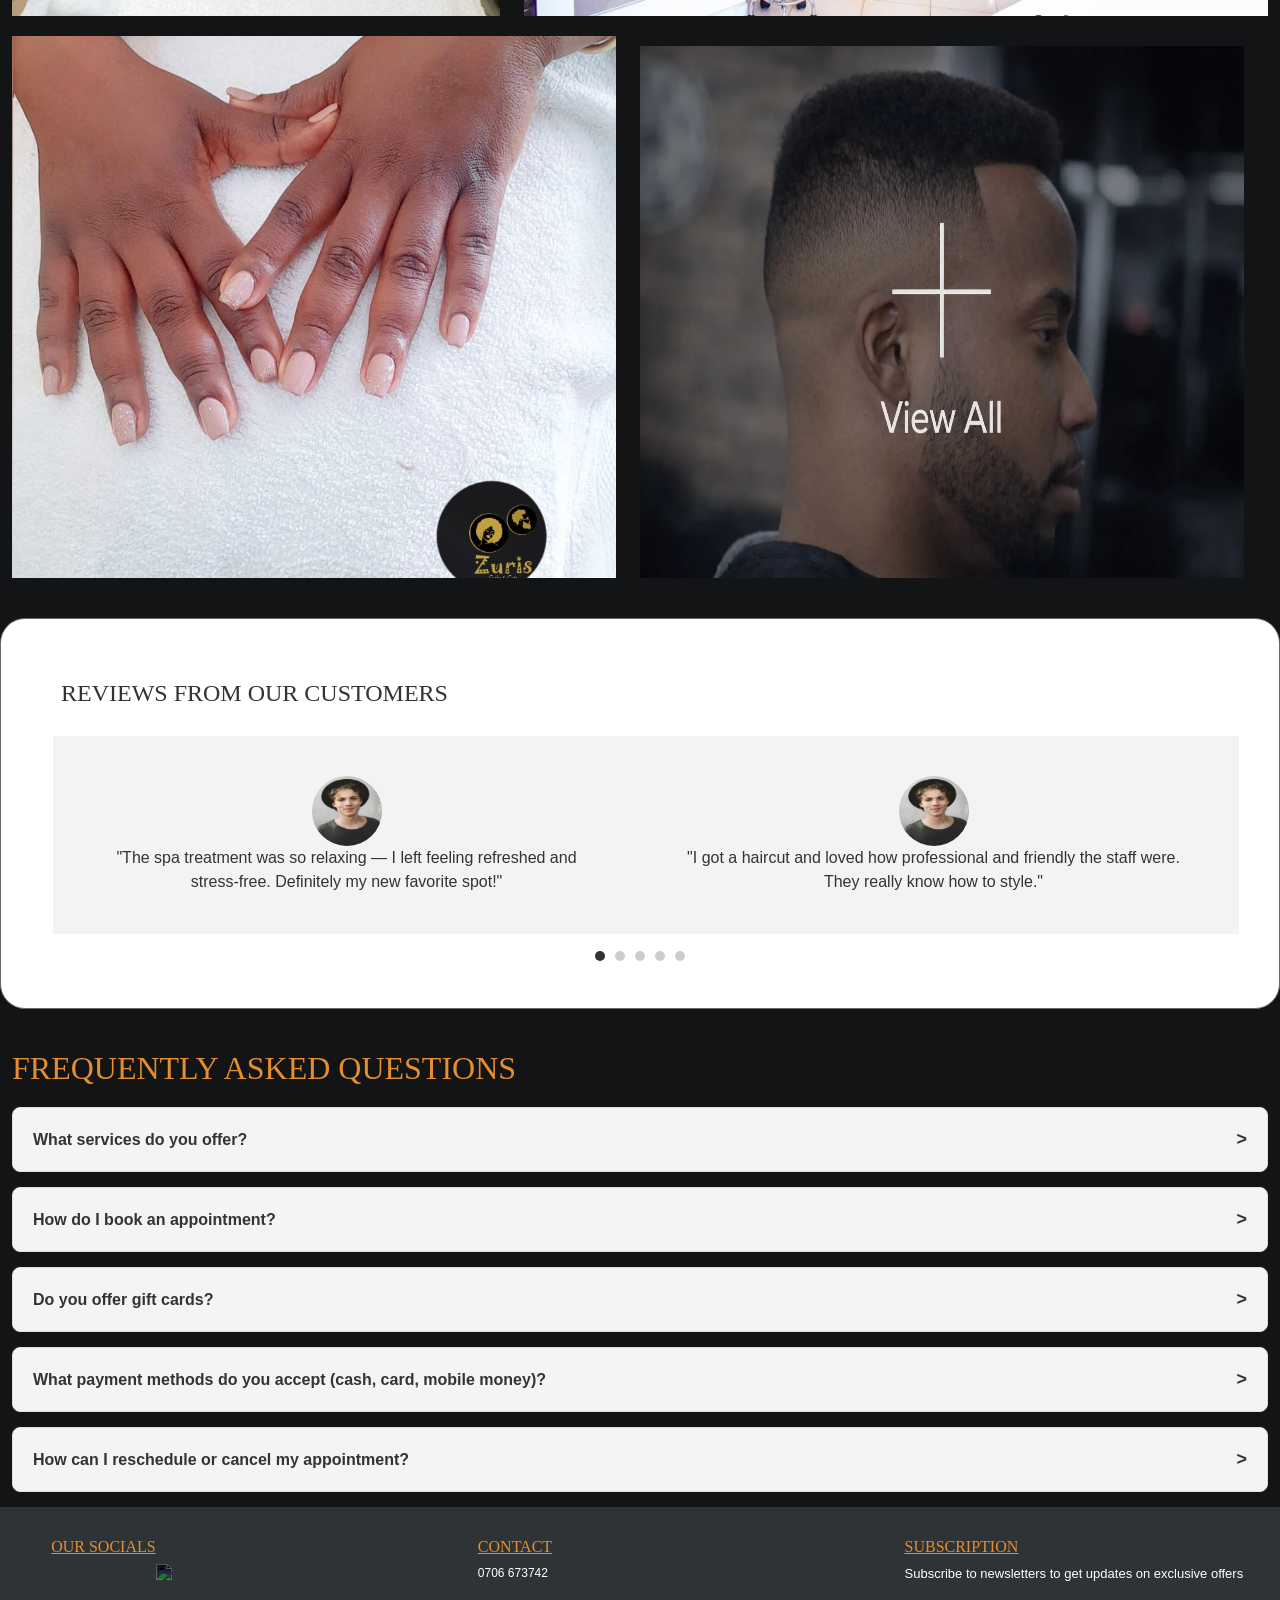
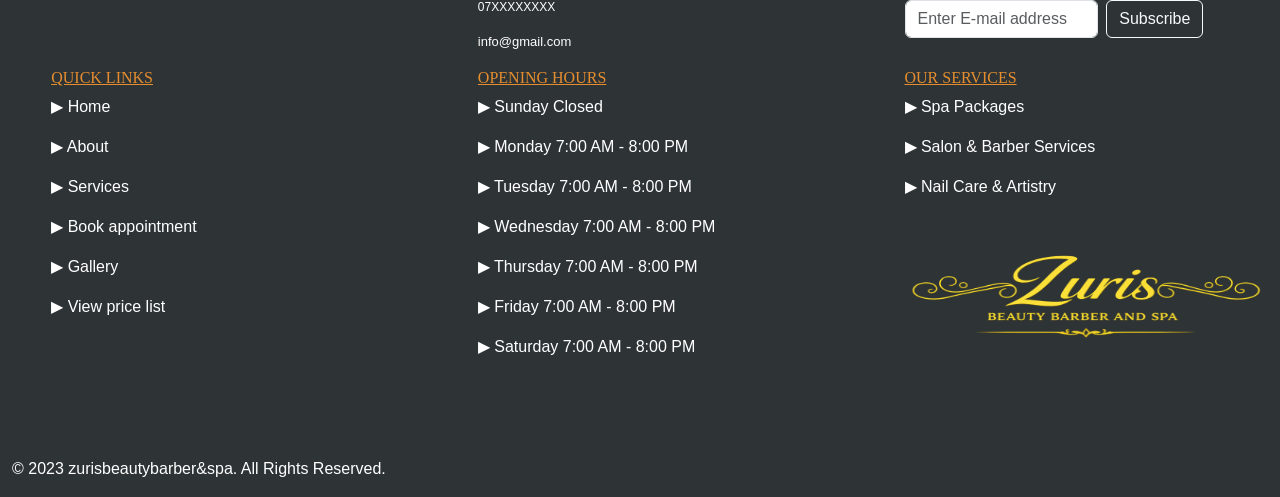
==== commit 9f9b4dc4: "changes" ====
--- a/index.html
+++ b/index.html
@@ -305,9 +305,9 @@
 
         <!--FIRST ROW CONTAINING PRODUCTS-->
         <div class="row home-page slideshow">
-            <img src="Images/Home4.png" alt="Homepage Image"   class="active" style="padding: 0 0px;">
-            <img src="Images/Home.png" alt="Homepage Image" style="padding: 0 0px;">
-            <img src="Images/Home5.png" alt="Homepage Image" style="padding: 0 0px;">
+            <img src="Images/Home4.webp" alt="Homepage Image"   class="active" style="padding: 0 0px;">
+            <img src="Images/Home.webp" alt="Homepage Image" style="padding: 0 0px;">
+            <img src="Images/Home5.webp" alt="Homepage Image" style="padding: 0 0px;">
         </div>
         <script>
             let sliderIndex = 0;
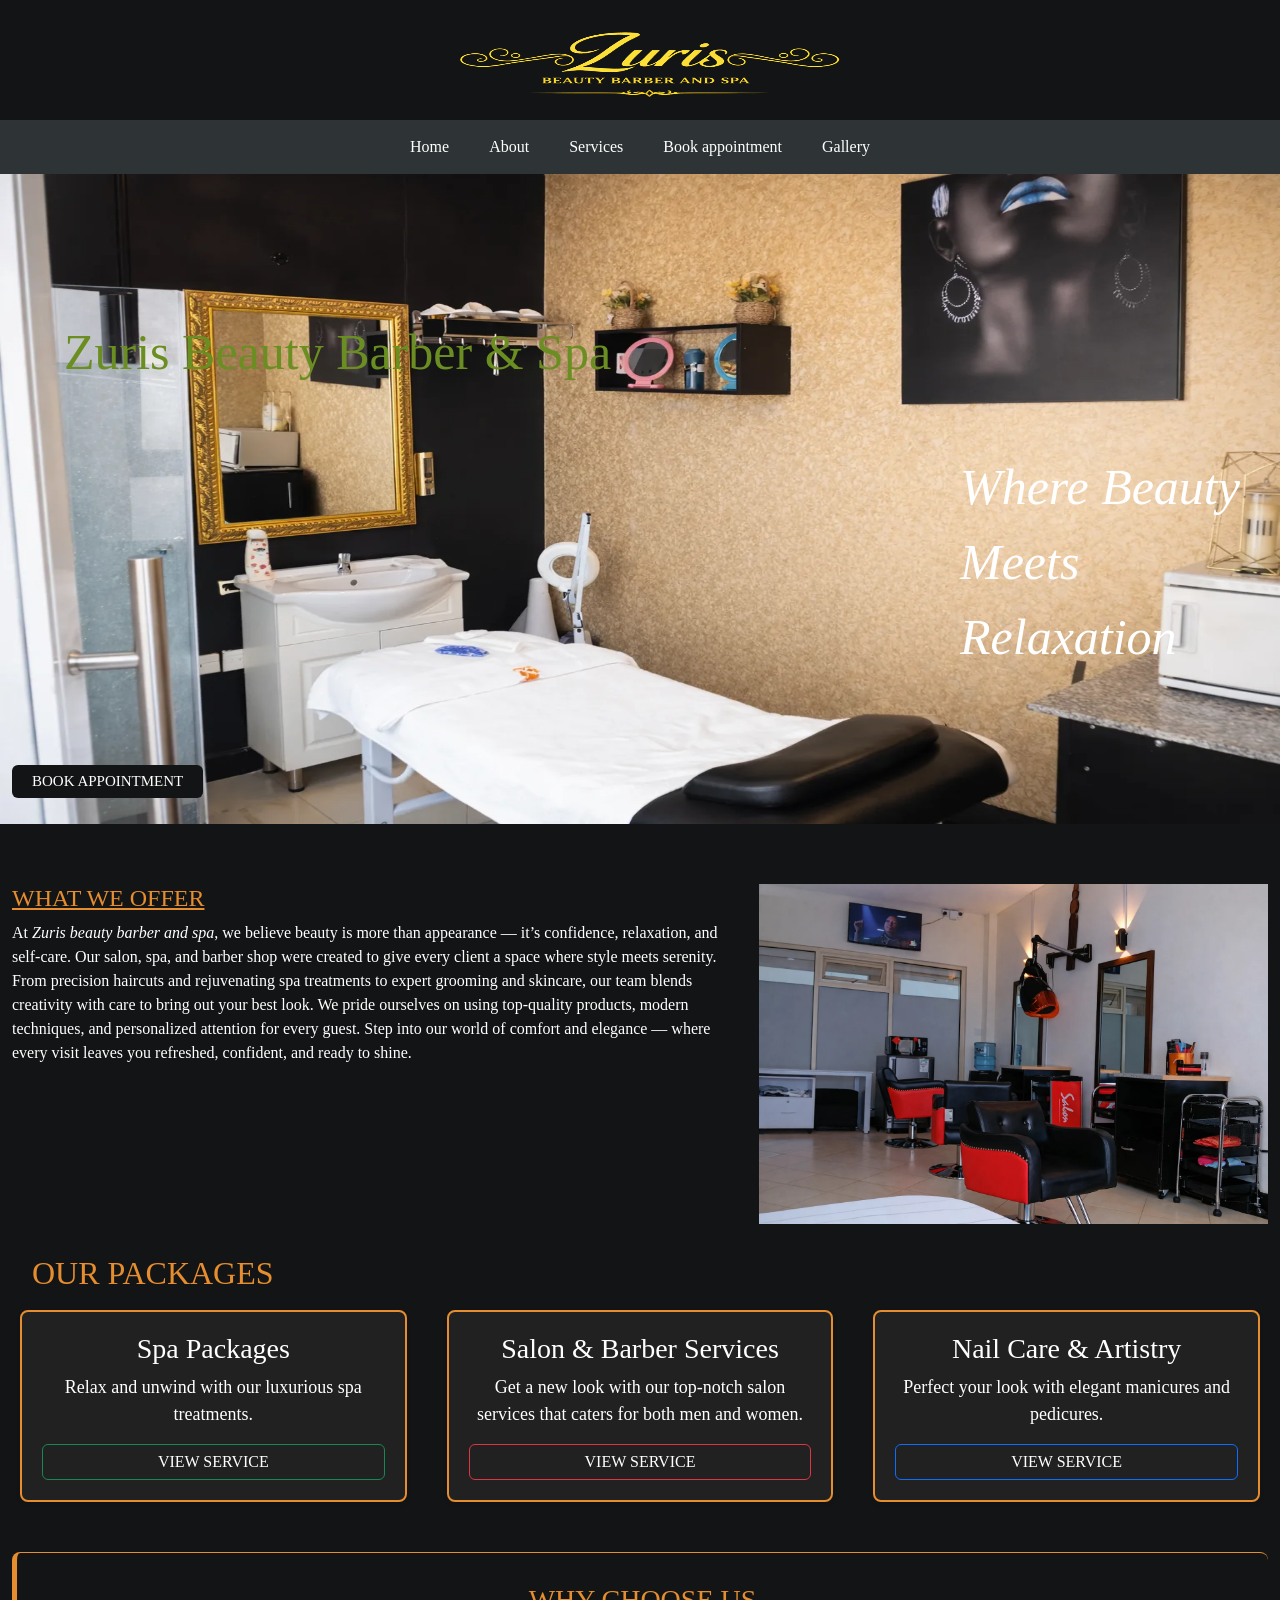
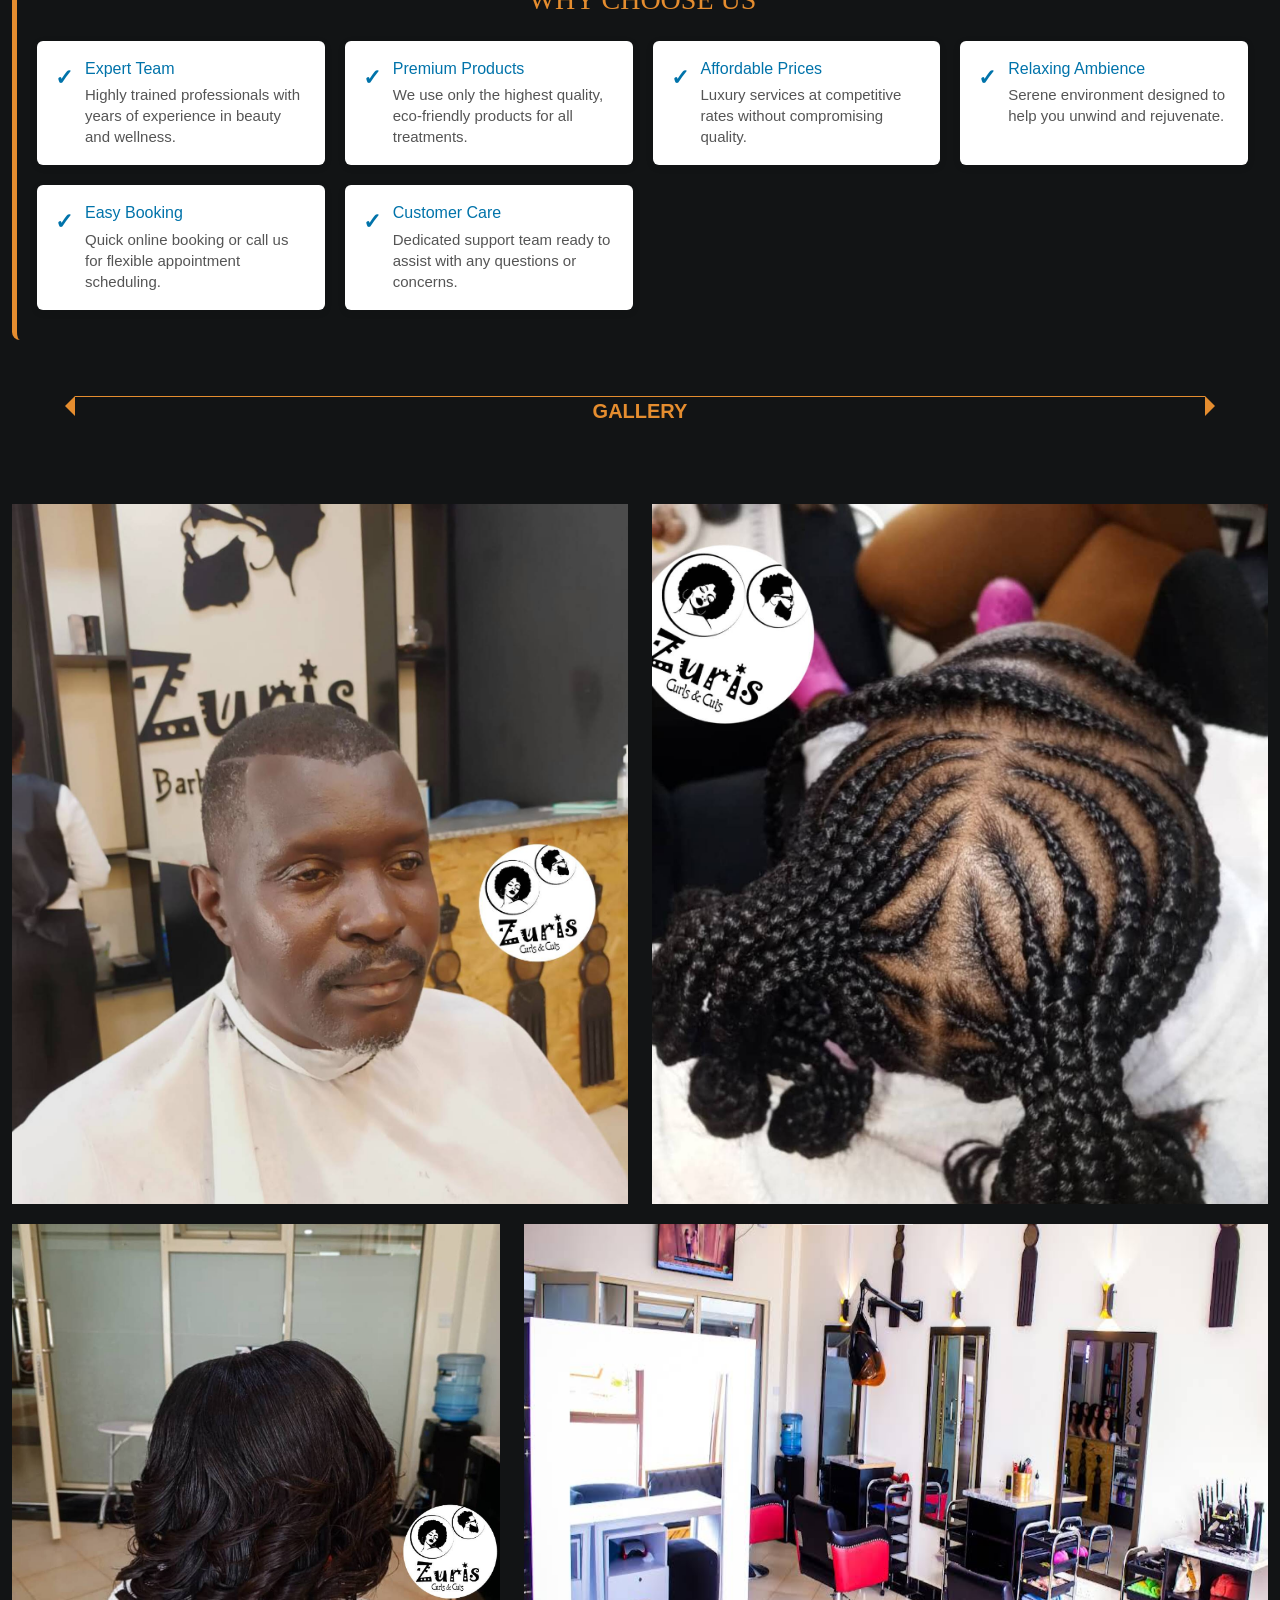
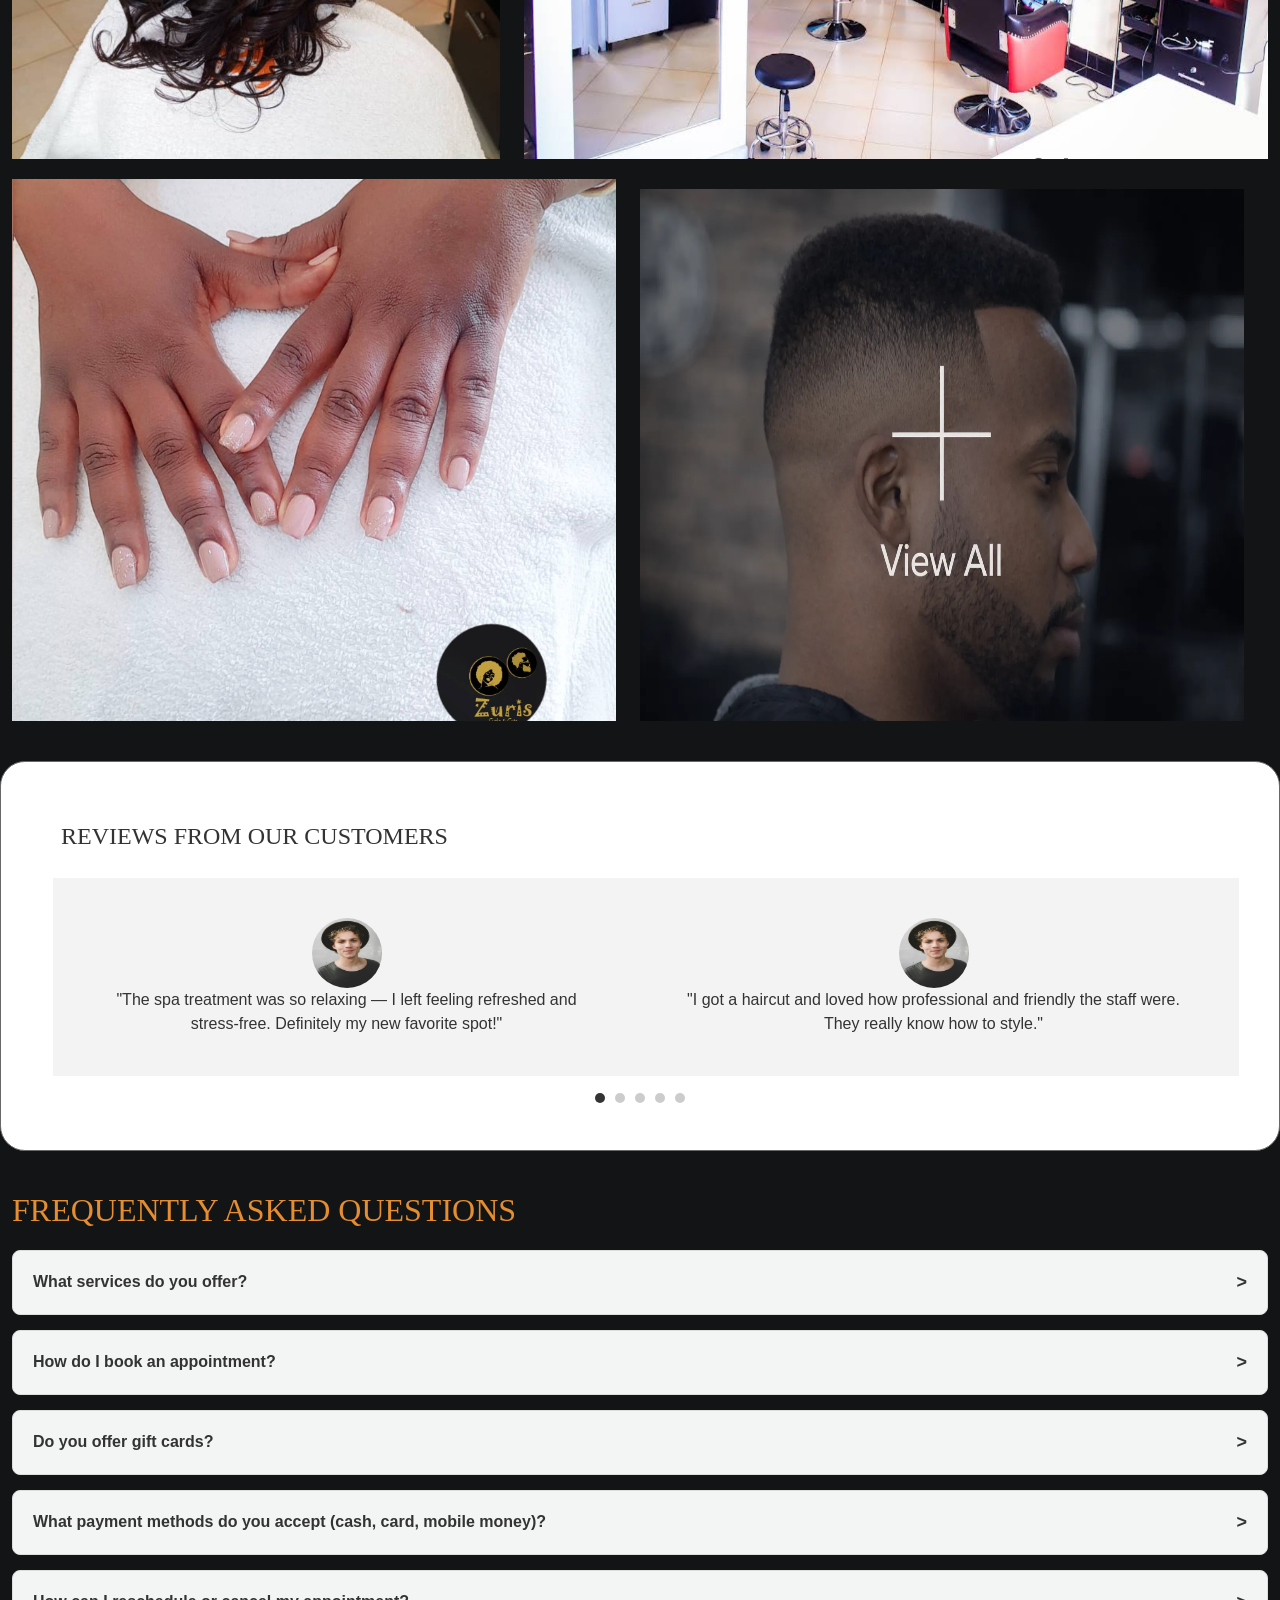
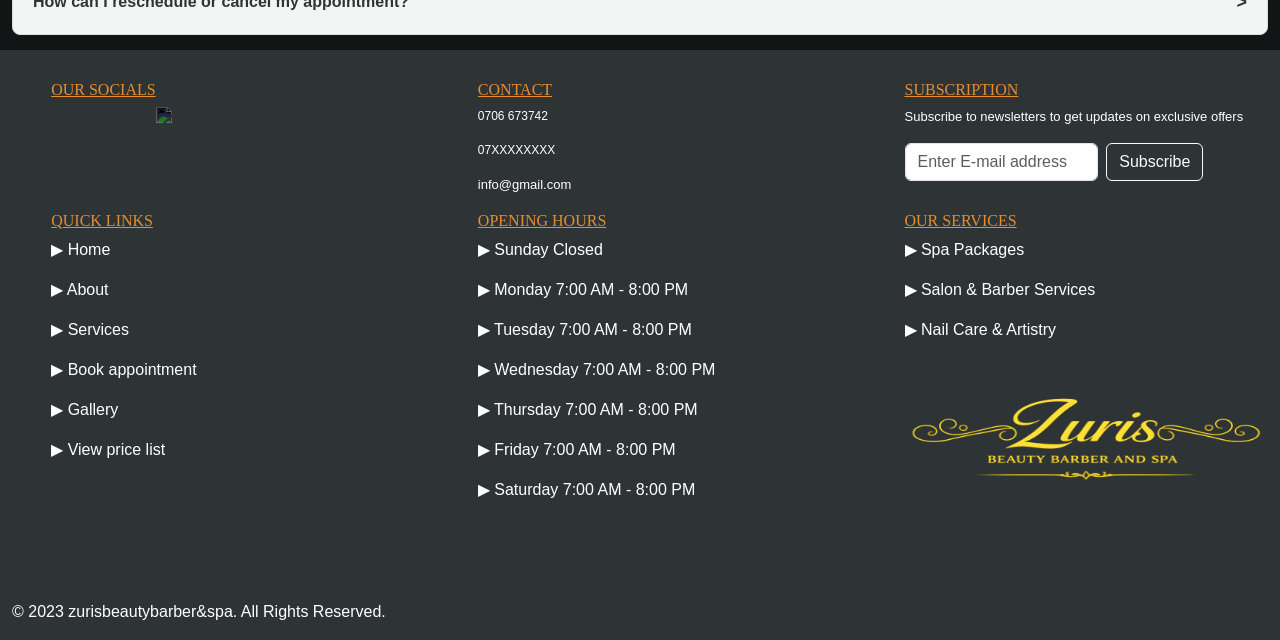
==== commit 0ee2d1d1: "changes" ====
--- a/index.html
+++ b/index.html
@@ -357,7 +357,7 @@
                 Step into our world of comfort and elegance — where every visit leaves you refreshed, confident, and ready to shine.
             </p>
             </div>
-            <div class="col-md-5"><img src="Images/Image6.png" alt="Image 1" style="width: 100%;"></div>
+            <div class="col-md-5"><img src="Images/Image6.webp" alt="Image 1" style="width: 100%;"></div>
             
         </div>
         
